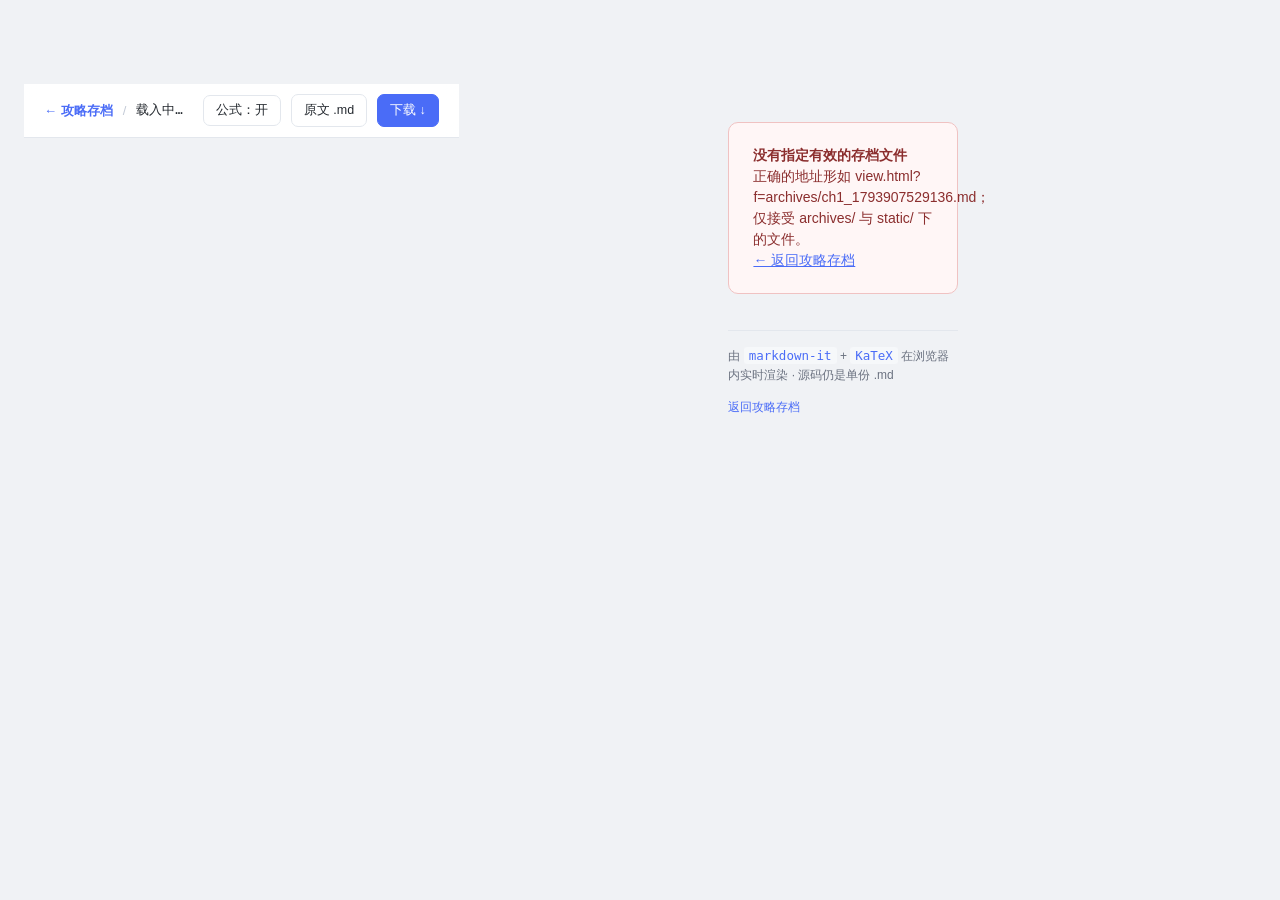
==== view.html @ 06af1749 "init" ====
<!DOCTYPE html>
<html lang="zh-CN">
<head>
    <meta charset="UTF-8">
    <meta name="viewport" content="width=device-width, initial-scale=1.0">
    <title>查看存档 · Deductrium 攻略存档</title>
    <meta name="description" content="按需读取 Markdown 并在浏览器内渲染，不预生成 HTML。">
    <link rel="icon" href="data:,">
    <link rel="stylesheet" href="assets/site.css">
    <link rel="stylesheet" href="assets/vendor/katex.min.css">
    <link rel="stylesheet" href="assets/viewer.css">
    <!-- defer 保证执行顺序：markdown-it → katex → auto-render → viewer -->
    <script src="assets/vendor/markdown-it.min.js" defer></script>
    <script src="assets/vendor/katex.min.js" defer></script>
    <script src="assets/vendor/auto-render.min.js" defer></script>
    <script src="assets/viewer.js" defer></script>
</head>
<body class="page-walkthrough has-site-nav" data-section="walkthrough">
    <header class="md-topbar">
        <a class="md-back" id="md-back" href="index.html">← 攻略存档</a>
        <span class="md-topbar__sep">/</span>
        <span class="md-topbar__file" id="md-title">载入中…</span>
        <span class="md-topbar__spacer"></span>
        <button class="md-btn" id="md-math-toggle" type="button">公式：开</button>
        <a class="md-btn" id="md-raw" href="#" target="_blank" rel="noopener">原文 .md</a>
        <a class="md-btn md-btn--primary" id="md-download" href="#" download>下载 ↓</a>
    </header>

    <div class="md-layout">
        <aside class="md-side" id="md-toc" hidden></aside>

        <main class="md-main">
            <div class="md-meta" id="md-meta"></div>

            <div class="md-status" id="md-status">
                <strong>正在读取并渲染…</strong>
                <p>只下载当前这一份 .md，仓库里没有为每个存档预生成 HTML。</p>
            </div>

            <article class="md-body" id="md-body" hidden></article>

            <footer class="md-foot">
                <span>由 <code>markdown-it</code> + <code>KaTeX</code> 在浏览器内实时渲染 · 源码仍是单份 .md</span>
                <a href="index.html">返回攻略存档</a>
            </footer>
        </main>
    </div>

    <script>
        /* 从中心页点进来的话，「←」优先回到来源页 */
        (function () {
            try {
                if (document.referrer && new URL(document.referrer).origin === location.origin) {
                    var a = document.getElementById('md-back');
                    a.addEventListener('click', function (e) {
                        if (history.length > 1) { e.preventDefault(); history.back(); }
                    });
                }
            } catch (e) { /* 忽略 */ }
        })();
    </script>
</body>
</html>
---- assets/site.css ----
/* ==========================================================================
   site.css · tabelog's local website 全站设计系统
   --------------------------------------------------------------------------
   单一设计源：设计变量、重置、页面骨架、站点顶栏、面包屑、页脚、首页组件。
   兼容层：保留旧站内页使用的 .container / .header / .section-header /
           .breadcrumb / .card-link / .footer / .version-section 等类名，
           使历史页面内联样式无需改动即可继续工作。
   工具页专属外观在 tools.css / tools-form.css，逻辑在 tools/*.js。
   ========================================================================== */

/* ============================ 01 设计变量 ============================ */
:root {
    --bg-color: #f0f2f5;
    --card-bg: #ffffff;
    --primary: #4a6cf7;
    --primary-hover: #3b5de7;
    --primary-soft: #eef2ff;
    --primary-line: #c7d2fe;
    --success: #22c55e;
    --success-hover: #16a34a;
    --danger: #ef4444;
    --danger-hover: #dc2626;
    --border: #e5e7eb;
    --text: #1f2937;
    --text-secondary: #6b7280;
    --shadow: 0 2px 8px rgba(0, 0, 0, 0.06), 0 4px 24px rgba(0, 0, 0, 0.04);
    --radius: 12px;
    --radius-sm: 8px;
    --transition: 0.2s ease;
    --font-mono: 'JetBrains Mono', 'Fira Code', 'Cascadia Code', 'Consolas', 'Monaco', monospace;

    /* 站点壳层 */
    --nav-height: 56px;
    --nav-bg: #111a2e;
    --nav-bg-2: #1b2a4a;
    --nav-fg: #e8edf7;
    --nav-fg-dim: #a9b6cf;
    --grad: linear-gradient(135deg, #4a6cf7 0%, #8b5cf6 100%);
}

/* ========================= 02 重置与页面骨架 ========================= */
* { margin: 0; padding: 0; box-sizing: border-box; }

body {
    font-family: 'Inter', 'PingFang SC', 'Microsoft YaHei', 'Helvetica Neue', -apple-system, sans-serif;
    background: var(--bg-color);
    color: var(--text);
    min-height: 100vh;
    padding: 32px 24px;
    display: flex;
    justify-content: center;
    align-items: flex-start;
    line-height: 1.5;
    -webkit-font-smoothing: antialiased;
    -moz-osx-font-smoothing: grayscale;
}

/* 全站顶栏为 fixed，所有挂了顶栏的页面统一让出顶部空间 */
body.has-site-nav { padding-top: calc(var(--nav-height) + 28px) !important; }

.container {
    width: 100%;
    max-width: 1280px;
    background: var(--card-bg);
    border-radius: var(--radius);
    box-shadow: var(--shadow);
    padding: 32px 28px;
    border: 1px solid var(--border);
}

/* ============================= 03 页头 ============================= */
.header { text-align: center; margin-bottom: 28px; }
.header h1 {
    font-size: 28px;
    font-weight: 700;
    letter-spacing: -0.5px;
    color: var(--text);
    display: flex;
    align-items: center;
    justify-content: center;
    gap: 10px;
}
.header h1 .icon { font-size: 30px; }
.header p { color: var(--text-secondary); font-size: 14px; margin-top: 6px; }

/* ========================= 04 区块头 / 徽标 ========================= */
.section-header {
    display: flex;
    align-items: center;
    justify-content: space-between;
    margin-bottom: 18px;
    flex-wrap: wrap;
    gap: 10px;
}
.section-header h2 {
    font-size: 16px;
    font-weight: 700;
    color: var(--text);
    display: flex;
    align-items: center;
    gap: 8px;
}
.badge {
    background: var(--primary);
    color: #fff;
    font-size: 12px;
    font-weight: 600;
    padding: 2px 10px;
    border-radius: 20px;
    letter-spacing: 0.5px;
}
.hint { font-size: 12px; color: var(--text-secondary); font-style: italic; }

/* ============================ 05 分隔线 ============================ */
.divider { border: none; border-top: 2px dashed var(--border); margin: 8px 0 28px; }

/* ==================== 06 兼容：旧页脚 / 行内代码 ==================== */
.footer {
    margin-top: 26px;
    padding-top: 16px;
    border-top: 1px solid var(--border);
    text-align: center;
    font-size: 12.5px;
    color: var(--text-secondary);
}
.footer a { color: var(--primary); font-weight: 600; text-decoration: none; }
.footer a:hover { text-decoration: underline; }
code {
    font-family: var(--font-mono);
    font-size: 12.5px;
    padding: 1px 6px;
    background: var(--primary-soft);
    border-radius: 4px;
    color: var(--primary);
}

/* ==================== 07 兼容：导航类页面结构 ==================== */
.version-section { margin-bottom: 28px; }
.version-section:last-child { margin-bottom: 8px; }
.version-section .section-header { margin-bottom: 12px; }
.about-text { font-size: 13.5px; line-height: 1.75; color: var(--text-secondary); padding: 4px 2px; }
.about-text a { color: var(--primary); font-weight: 600; text-decoration: none; }
.about-text a:hover { text-decoration: underline; }
.breadcrumb {
    font-size: 12.5px;
    color: var(--text-secondary);
    margin-bottom: 10px;
    display: flex;
    gap: 6px;
    align-items: center;
    flex-wrap: wrap;
}
.breadcrumb a { color: var(--primary); text-decoration: none; font-weight: 600; }
.breadcrumb a:hover { text-decoration: underline; }
.breadcrumb .sep { color: #cbd5e1; }
.card-link {
    display: inline-flex;
    align-items: center;
    gap: 4px;
    padding: 7px 14px;
    border-radius: 20px;
    font-size: 12.5px;
    font-weight: 600;
    text-decoration: none;
    transition: all var(--transition);
    border: 1.5px solid transparent;
    white-space: nowrap;
}
.card-link.primary { background: var(--primary); color: #fff; border-color: var(--primary); }
.card-link.primary:hover {
    background: var(--primary-hover);
    border-color: var(--primary-hover);
    box-shadow: 0 3px 10px rgba(74, 108, 247, 0.3);
}
.card-link.ghost { background: #fff; color: var(--text-secondary); border-color: var(--border); }
.card-link.ghost:hover { color: var(--primary); border-color: var(--primary-line); background: var(--primary-soft); }

/* ========================= 08 全站顶栏 ========================= */
.site-nav {
    position: fixed;
    top: 0; left: 0; right: 0;
    height: var(--nav-height);
    z-index: 1000;
    display: flex;
    align-items: center;
    gap: 28px;
    padding: 0 24px;
    background: linear-gradient(100deg, var(--nav-bg) 0%, var(--nav-bg-2) 100%);
    border-bottom: 1px solid rgba(255, 255, 255, 0.09);
    box-shadow: 0 2px 14px rgba(15, 23, 42, 0.18);
}
.site-nav__brand {
    display: inline-flex;
    align-items: center;
    gap: 10px;
    color: #fff;
    text-decoration: none;
    font-weight: 700;
    font-size: 15px;
    letter-spacing: -0.2px;
    white-space: nowrap;
    flex: none;
}
.site-nav__mark {
    width: 28px; height: 28px;
    display: grid; place-items: center;
    border-radius: 8px;
    background: var(--grad);
    font-size: 16px;
    box-shadow: 0 2px 10px rgba(74, 108, 247, 0.45);
}
.site-nav__dot { color: #a5b4fc; }
.site-nav__links {
    display: flex;
    align-items: center;
    gap: 2px;
    min-width: 0;
    overflow-x: auto;
    scrollbar-width: none;
}
.site-nav__links::-webkit-scrollbar { display: none; }
.site-nav__links a {
    color: var(--nav-fg-dim);
    text-decoration: none;
    font-size: 13px;
    font-weight: 600;
    padding: 6px 12px;
    border-radius: 8px;
    white-space: nowrap;
    transition: color var(--transition), background var(--transition);
}
.site-nav__links a:hover { color: #fff; background: rgba(255, 255, 255, 0.08); }
.site-nav__links a.is-active {
    color: #fff;
    background: rgba(122, 145, 255, 0.22);
    box-shadow: inset 0 0 0 1px rgba(165, 180, 252, 0.28);
}
.site-nav__repo {
    margin-left: auto;
    flex: none;
    color: var(--nav-fg);
    font-size: 12.5px;
    font-weight: 600;
    text-decoration: none;
    border: 1px solid rgba(255, 255, 255, 0.2);
    border-radius: 20px;
    padding: 5px 12px;
    transition: all var(--transition);
    white-space: nowrap;
}
.site-nav__repo:hover { background: rgba(255, 255, 255, 0.12); border-color: rgba(255, 255, 255, 0.4); }

/* ========================= 09 全站面包屑 ========================= */
.site-crumb {
    display: flex;
    align-items: center;
    flex-wrap: wrap;
    gap: 8px;
    font-size: 12.5px;
    color: var(--text-secondary);
    margin-bottom: 18px;
}
.site-crumb a { color: var(--primary); text-decoration: none; font-weight: 600; }
.site-crumb a:hover { text-decoration: underline; }
.site-crumb .sep { color: #cbd5e1; }
.site-crumb .cur { color: var(--text); font-weight: 600; }

/* ========================= 10 全站页脚 ========================= */
.site-footer {
    margin-top: 30px;
    padding-top: 18px;
    border-top: 1px solid var(--border);
    display: flex;
    align-items: center;
    justify-content: space-between;
    flex-wrap: wrap;
    gap: 10px;
    font-size: 12.5px;
    color: var(--text-secondary);
}
.site-footer a { color: var(--primary); text-decoration: none; font-weight: 600; }
.site-footer a:hover { text-decoration: underline; }
.site-footer .site-footer__links { display: flex; gap: 14px; flex-wrap: wrap; }

/* ========================= 11 首页组件 ========================= */
.page-home .container { padding-top: 40px; }

.hero { position: relative; text-align: center; padding: 12px 0 34px; overflow: hidden; }
.hero::before {
    content: "";
    position: absolute;
    top: -120px; left: 50%;
    width: 620px; height: 320px;
    transform: translateX(-50%);
    background: radial-gradient(ellipse at center, rgba(122, 145, 255, 0.20), rgba(139, 92, 246, 0.06) 55%, transparent 72%);
    pointer-events: none;
}
.hero__eyebrow {
    position: relative;
    display: inline-flex;
    align-items: center;
    gap: 8px;
    font-size: 11.5px;
    font-weight: 700;
    letter-spacing: 1.4px;
    text-transform: uppercase;
    color: var(--primary);
    background: var(--primary-soft);
    border: 1px solid var(--primary-line);
    border-radius: 20px;
    padding: 4px 14px;
    margin-bottom: 18px;
}
.hero h1 {
    position: relative;
    font-size: clamp(30px, 5vw, 46px);
    font-weight: 800;
    letter-spacing: -1.4px;
    line-height: 1.18;
    background: linear-gradient(120deg, #1f2937 10%, #4a6cf7 55%, #8b5cf6 95%);
    -webkit-background-clip: text;
    background-clip: text;
    -webkit-text-fill-color: transparent;
}
.hero > p {
    position: relative;
    max-width: 640px;
    margin: 14px auto 0;
    font-size: 15px;
    line-height: 1.8;
    color: var(--text-secondary);
}
.hero__actions { position: relative; display: flex; justify-content: center; gap: 10px; flex-wrap: wrap; margin-top: 24px; }
.btn {
    display: inline-flex;
    align-items: center;
    gap: 8px;
    padding: 10px 20px;
    border-radius: 10px;
    font-size: 13.5px;
    font-weight: 700;
    text-decoration: none;
    border: 1.5px solid transparent;
    transition: all var(--transition);
}
.btn--primary { background: var(--grad); color: #fff; box-shadow: 0 4px 16px rgba(74, 108, 247, 0.28); }
.btn--primary:hover { transform: translateY(-2px); box-shadow: 0 8px 24px rgba(74, 108, 247, 0.36); }
.btn--ghost { background: #fff; color: var(--text); border-color: var(--border); }
.btn--ghost:hover { border-color: var(--primary-line); color: var(--primary); background: var(--primary-soft); }
.hero__meta {
    position: relative;
    display: flex;
    justify-content: center;
    gap: 10px;
    flex-wrap: wrap;
    margin-top: 22px;
}
.hero__meta span {
    font-size: 11.5px;
    font-weight: 600;
    color: var(--text-secondary);
    background: #f8fafc;
    border: 1px solid var(--border);
    border-radius: 20px;
    padding: 4px 12px;
}
.hero__meta span::before { content: "●"; color: var(--success); margin-right: 6px; font-size: 8px; vertical-align: 1px; }

.section-title { margin: 34px 0 16px; }
.section-title h2 { font-size: 19px; font-weight: 800; letter-spacing: -0.4px; display: flex; align-items: center; gap: 9px; }
.section-title h2::before {
    content: "";
    width: 4px; height: 18px;
    border-radius: 3px;
    background: var(--grad);
}
.section-title p { font-size: 13px; color: var(--text-secondary); margin-top: 5px; }

.portal-grid {
    display: grid;
    grid-template-columns: repeat(auto-fill, minmax(250px, 1fr));
    gap: 16px;
}
.portal-card {
    position: relative;
    display: flex;
    flex-direction: column;
    gap: 10px;
    padding: 22px 20px 18px;
    background: #fbfcfe;
    border: 1px solid var(--border);
    border-radius: 14px;
    text-decoration: none;
    color: inherit;
    transition: all var(--transition);
}
.portal-card:hover {
    transform: translateY(-3px);
    border-color: var(--primary-line);
    background: #fff;
    box-shadow: 0 8px 26px rgba(74, 108, 247, 0.13);
}
.portal-card__icon { font-size: 28px; line-height: 1; }
.portal-card h3 { font-size: 16px; font-weight: 800; letter-spacing: -0.2px; }
.portal-card p { font-size: 12.8px; line-height: 1.7; color: var(--text-secondary); flex: 1; }
.portal-card__tags { display: flex; gap: 6px; flex-wrap: wrap; }
.portal-card__tags span {
    font-size: 10.5px;
    font-weight: 600;
    color: var(--primary);
    background: var(--primary-soft);
    border: 1px solid var(--primary-line);
    border-radius: 6px;
    padding: 2px 8px;
}
.portal-card__go {
    font-size: 12.5px;
    font-weight: 700;
    color: var(--primary);
    border-top: 1px dashed var(--border);
    padding-top: 12px;
}
.portal-card:hover .portal-card__go { color: var(--primary-hover); }
.portal-card.is-disabled { opacity: 0.62; background: #f8fafc; cursor: default; }
.portal-card.is-disabled:hover { transform: none; box-shadow: none; border-color: var(--border); }
.portal-card.is-disabled .portal-card__tags span { color: var(--text-secondary); background: #f1f5f9; border-color: var(--border); }
.portal-card.is-disabled .portal-card__go { color: var(--text-secondary); }

.site-tree {
    font-family: var(--font-mono);
    font-size: 12.5px;
    line-height: 2;
    color: var(--text);
    background: #f8fafc;
    border: 1px solid var(--border);
    border-radius: 10px;
    padding: 16px 20px;
    white-space: pre-wrap;
    overflow-x: auto;
}
.note-box {
    display: flex;
    gap: 12px;
    align-items: flex-start;
    background: var(--primary-soft);
    border: 1px solid var(--primary-line);
    border-radius: 10px;
    padding: 14px 18px;
    font-size: 13px;
    line-height: 1.75;
    color: var(--text);
}
.note-box .note-icon { font-size: 18px; flex: none; }
.note-box code { background: #fff; }

/* ========================= 12 404 页 ========================= */
.error-box { text-align: center; padding: 46px 0 30px; }
.error-box .code {
    font-size: clamp(64px, 14vw, 110px);
    font-weight: 800;
    letter-spacing: -4px;
    line-height: 1;
    background: var(--grad);
    -webkit-background-clip: text;
    background-clip: text;
    -webkit-text-fill-color: transparent;
}
.error-box h1 { font-size: 22px; margin-top: 12px; font-weight: 800; }
.error-box p { color: var(--text-secondary); font-size: 14px; margin: 10px 0 24px; }

/* ========================= 13 响应式 ========================= */
@media (max-width: 768px) {
    body { padding: 16px 10px; }
    .container { padding: 20px 14px; }
    .header h1 { font-size: 22px; }
    .site-nav { gap: 12px; padding: 0 12px; }
    .site-nav__brand span:last-child { display: none; }
    .site-nav__repo { display: none; }
    .site-footer { justify-content: center; text-align: center; }
}
@media (max-width: 400px) {
    .header h1 { font-size: 19px; }
    .hero__meta { gap: 6px; }
}
@media (prefers-reduced-motion: reduce) {
    * { transition-duration: 0.01ms !important; animation-duration: 0.01ms !important; }
}
---- assets/viewer.css ----
/* ==========================================================================
   viewer.css · 按需查看器排版（与原站 site.css 共存，不改动原文件）
   ========================================================================== */

:root {
    --md-fg: #24292f;
    --md-muted: #6b7280;
    --md-line: #e3e7ed;
    --md-code-bg: #f6f8fa;
    --md-primary: #4a6cf7;
}

.md-topbar {
    position: sticky; top: 0; z-index: 30;
    display: flex; align-items: center; gap: 10px;
    padding: 10px 20px;
    background: rgba(255, 255, 255, .94);
    backdrop-filter: blur(8px);
    border-bottom: 1px solid var(--md-line);
    font-size: 13px;
}
.md-back { color: var(--md-primary); text-decoration: none; font-weight: 700; white-space: nowrap; }
.md-back:hover { text-decoration: underline; }
.md-topbar__sep { color: #c3cad6; }
.md-topbar__file {
    font-family: ui-monospace, SFMono-Regular, Menlo, Consolas, monospace;
    font-size: 12.5px; color: var(--md-fg);
    overflow: hidden; text-overflow: ellipsis; white-space: nowrap; max-width: 42vw;
}
.md-topbar__spacer { flex: 1; }
.md-btn {
    flex: none; padding: 6px 12px;
    border: 1px solid var(--md-line); border-radius: 7px;
    background: #fff; color: var(--md-fg);
    font-size: 12.5px; font-family: inherit; text-decoration: none; cursor: pointer;
    white-space: nowrap;
}
.md-btn:hover { border-color: var(--md-primary); color: var(--md-primary); }
.md-btn--primary { background: var(--md-primary); border-color: var(--md-primary); color: #fff; }
.md-btn--primary:hover { color: #fff; opacity: .88; }

.md-layout {
    display: grid;
    grid-template-columns: 230px minmax(0, 1fr);
    gap: 28px;
    max-width: 1240px;
    margin: 0 auto;
    padding: 24px 22px 60px;
}
.md-side { position: sticky; top: 62px; align-self: start; max-height: calc(100vh - 90px); overflow: auto; font-size: 12.5px; }
.md-toc__title { font-weight: 700; color: var(--md-muted); margin-bottom: 8px; letter-spacing: .3px; }
.md-side ul { list-style: none; margin: 0; padding: 0; border-left: 2px solid var(--md-line); }
.md-side li a {
    display: block; padding: 4px 10px;
    color: var(--md-muted); text-decoration: none;
    overflow: hidden; text-overflow: ellipsis; white-space: nowrap;
}
.md-side li a:hover { color: var(--md-primary); background: #f3f6ff; }
.md-side .md-toc__h3 a { padding-left: 22px; font-size: 12px; }

.md-main { min-width: 0; }
.md-meta { color: var(--md-muted); font-size: 12.5px; margin-bottom: 14px; font-family: ui-monospace, Menlo, Consolas, monospace; }
.md-status {
    padding: 22px 24px; border: 1px solid var(--md-line);
    border-radius: 10px; background: #fafbfc; color: var(--md-muted); font-size: 14px;
}
.md-status.is-error { border-color: #f0c2c2; background: #fff6f6; color: #8b2e2e; }
.md-status strong { color: var(--md-fg); }
.md-status.is-error strong { color: #8b2e2e; }
.md-status a { color: var(--md-primary); }

/* ---------- 正文 ---------- */
.md-body {
    color: var(--md-fg);
    font-size: 15px; line-height: 1.78;
    word-wrap: break-word;
}
.md-body > :first-child { margin-top: 0; }
.md-body h1, .md-body h2, .md-body h3, .md-body h4 {
    line-height: 1.4; margin: 1.6em 0 .6em; font-weight: 700;
    scroll-margin-top: 70px;
}
.md-body h1 { font-size: 1.7em; border-bottom: 1px solid var(--md-line); padding-bottom: .3em; }
.md-body h2 { font-size: 1.35em; border-bottom: 1px solid var(--md-line); padding-bottom: .25em; }
.md-body h3 { font-size: 1.15em; }
.md-body h4 { font-size: 1em; }
.md-body p, .md-body ul, .md-body ol, .md-body blockquote, .md-body table, .md-body pre { margin: 0 0 1em; }
.md-body ul, .md-body ol { padding-left: 1.8em; }
.md-body li { margin: .25em 0; }
.md-body a { color: var(--md-primary); text-decoration: none; }
.md-body a:hover { text-decoration: underline; }
.md-body blockquote {
    padding: 2px 16px; border-left: 4px solid #c9d5ff;
    background: #f7f9ff; color: #3c4658;
}
.md-body blockquote > :last-child { margin-bottom: 0; }
.md-body hr { border: 0; border-top: 1px solid var(--md-line); margin: 2em 0; }

.md-body code {
    font-family: ui-monospace, SFMono-Regular, Menlo, Consolas, monospace;
    font-size: .88em; background: var(--md-code-bg);
    padding: .15em .4em; border-radius: 4px; border: 1px solid #edf0f4;
}
.md-body pre {
    position: relative;
    background: var(--md-code-bg); border: 1px solid var(--md-line);
    border-radius: 8px; padding: 14px 16px; overflow: auto;
    line-height: 1.6; font-size: 13px;
}
.md-body pre code { background: none; border: 0; padding: 0; font-size: inherit; }
.md-copy {
    position: absolute; top: 8px; right: 8px;
    padding: 3px 9px; font-size: 11.5px; font-family: inherit;
    border: 1px solid var(--md-line); border-radius: 5px;
    background: #fff; color: var(--md-muted); cursor: pointer;
    opacity: 0; transition: opacity .15s;
}
.md-body pre:hover .md-copy { opacity: 1; }

.md-body table { border-collapse: collapse; display: block; overflow-x: auto; max-width: 100%; font-size: 14px; }
.md-body th, .md-body td { border: 1px solid var(--md-line); padding: 7px 12px; text-align: left; }
.md-body th { background: #f6f8fa; font-weight: 700; }
.md-body tr:nth-child(even) td { background: #fcfdfe; }

/* 游戏记号 <Esc> <a1> 等被转义后显示为文本，用等宽体标出更清楚 */
.md-body s { text-decoration: line-through; opacity: .7; }

/* ---------- 数学 ---------- */
.md-math-block { display: block; }
.md-body .katex-display {
    overflow-x: auto; overflow-y: hidden;
    padding: 6px 0; margin: 1.1em 0;
}
.md-body .katex-display > .katex { white-space: nowrap; }
.md-math-inline .katex { font-size: 1.02em; }
.katex-error { color: #c0392b; font-family: ui-monospace, Menlo, Consolas, monospace; font-size: 12px; }

.md-foot {
    display: flex; justify-content: space-between; gap: 14px; flex-wrap: wrap;
    margin-top: 36px; padding-top: 16px;
    border-top: 1px solid var(--md-line);
    color: var(--md-muted); font-size: 12px;
}
.md-foot code { background: var(--md-code-bg); padding: 1px 5px; border-radius: 3px; }
.md-foot a { color: var(--md-primary); text-decoration: none; }

@media (max-width: 900px) {
    .md-layout { grid-template-columns: 1fr; gap: 0; padding: 18px 16px 48px; }
    .md-side { display: none; }
    .md-topbar { padding: 9px 12px; gap: 7px; flex-wrap: wrap; }
    .md-topbar__file { max-width: 60vw; }
    .md-topbar__sep { display: none; }
    .md-topbar__spacer { display: none; }
    .md-btn { padding: 5px 9px; font-size: 12px; }
}
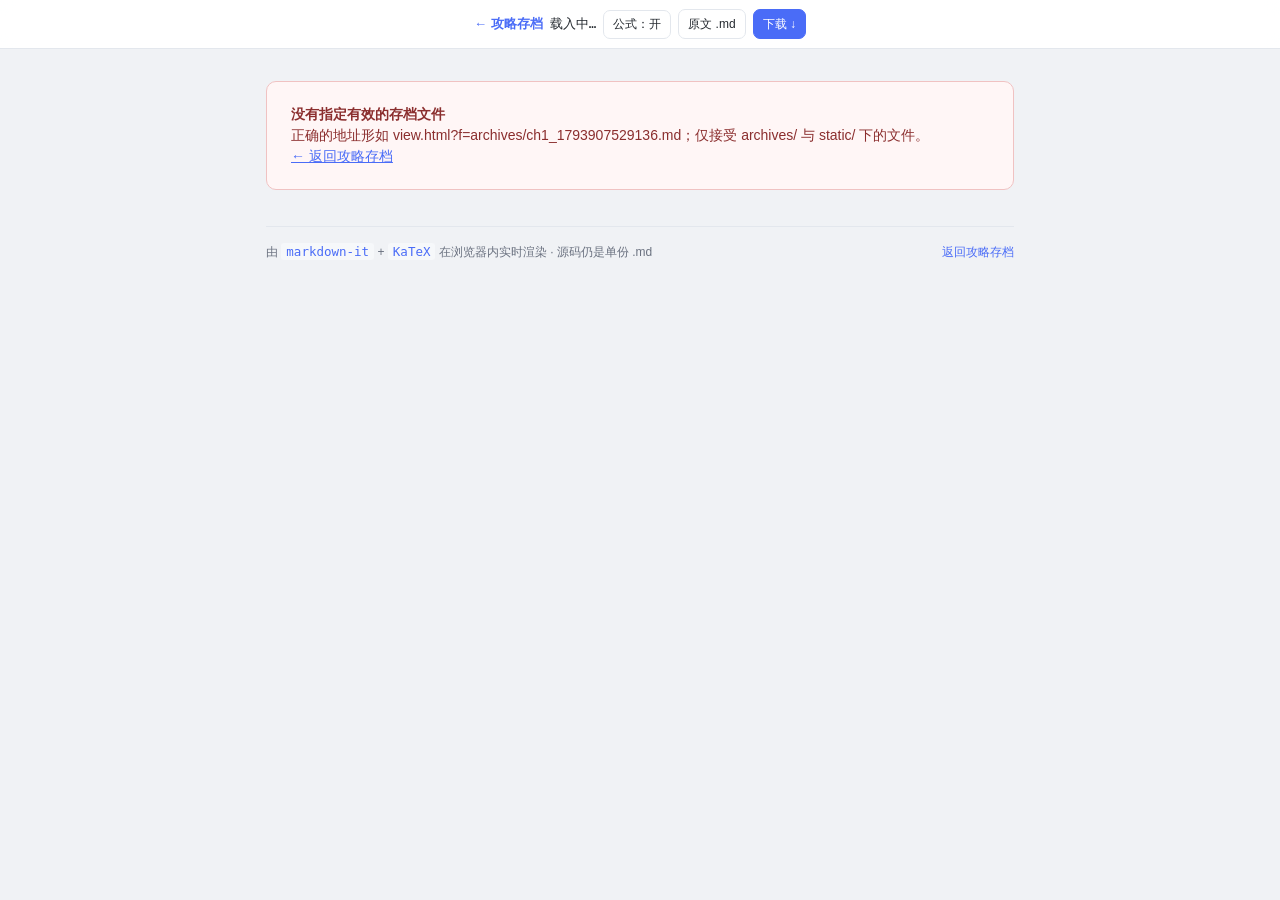
==== commit 67895057: "fix the settings and layout of the view page" ====
--- a/view.html
+++ b/view.html
@@ -8,12 +8,13 @@
     <link rel="icon" href="data:,">
     <link rel="stylesheet" href="assets/site.css">
     <link rel="stylesheet" href="assets/vendor/katex.min.css">
-    <link rel="stylesheet" href="assets/viewer.css">
+    <link rel="stylesheet" href="assets/viewer.css?v=2">
     <!-- defer 保证执行顺序：markdown-it → katex → auto-render → viewer -->
+    <!-- ?v=2 破缓存：改过 viewer.js / viewer.css 后，浏览器会重新拉取而不是沿用旧副本 -->
     <script src="assets/vendor/markdown-it.min.js" defer></script>
     <script src="assets/vendor/katex.min.js" defer></script>
     <script src="assets/vendor/auto-render.min.js" defer></script>
-    <script src="assets/viewer.js" defer></script>
+    <script src="assets/viewer.js?v=2" defer></script>
 </head>
 <body class="page-walkthrough has-site-nav" data-section="walkthrough">
     <header class="md-topbar">
--- a/assets/viewer.css
+++ b/assets/viewer.css
@@ -10,9 +10,28 @@
     --md-primary: #4a6cf7;
 }
 
+/* ★ 关键：原站 site.css 把 body 设成横向 flex（display:flex +
+   justify-content:center + padding:32px 24px），并给 .has-site-nav 加了
+   !important 的 padding-top。那是给「.site-nav + .container」并排布局用的。
+   view.html 复用了同样的 body class，结果顶栏与文档区被当成两个并排 flex
+   item：顶栏缩成左上角一小块、文档被挤到右边、顶部还多出 84px。
+   viewer.css 只在查看器页加载，可安全覆盖回标准块级流（不影响主页/中心页）。
+   字体、背景、颜色等继承 site.css 的部分全部保留。 */
+body.page-walkthrough {
+    display: block !important;
+    justify-content: normal !important;
+    align-items: normal !important;
+    flex-wrap: normal !important;
+    padding: 0 !important;
+    margin: 0 !important;
+    max-width: none !important;
+}
+
 .md-topbar {
+    /* 固定在最上部，且整条工具组居中（不再左侧贴边、按钮被推到最右） */
     position: sticky; top: 0; z-index: 30;
-    display: flex; align-items: center; gap: 10px;
+    display: flex; align-items: center; justify-content: center;
+    flex-wrap: wrap; gap: 10px;
     padding: 10px 20px;
     background: rgba(255, 255, 255, .94);
     backdrop-filter: blur(8px);
@@ -27,7 +46,7 @@
     font-size: 12.5px; color: var(--md-fg);
     overflow: hidden; text-overflow: ellipsis; white-space: nowrap; max-width: 42vw;
 }
-.md-topbar__spacer { flex: 1; }
+.md-topbar__spacer { display: none; }  /* 居中布局下不再需要撑开左右 */
 .md-btn {
     flex: none; padding: 6px 12px;
     border: 1px solid var(--md-line); border-radius: 7px;
@@ -40,12 +59,17 @@
 .md-btn--primary:hover { color: #fff; opacity: .88; }
 
 .md-layout {
+    /* 目录仍是左侧相邻的一列，宽度 230px、间距 28px 与原来完全一致；
+       正文列宽固定 780px，并「严格居中于视口」：
+       容器左边缘 = 50% - (目录 230 + 间距 28 + 正文 780/2) = 50% - 648px，
+       于是正文列中心恰好落在视口中心线上，目录仍挂在它左边。 */
     display: grid;
-    grid-template-columns: 230px minmax(0, 1fr);
+    grid-template-columns: 230px minmax(0, 780px);
     gap: 28px;
-    max-width: 1240px;
-    margin: 0 auto;
-    padding: 24px 22px 60px;
+    width: calc(230px + 28px + 780px);
+    max-width: calc(100% - 44px);
+    margin-left: calc(50% - 648px);
+    padding: 24px 0 60px;
 }
 .md-side { position: sticky; top: 62px; align-self: start; max-height: calc(100vh - 90px); overflow: auto; font-size: 12.5px; }
 .md-toc__title { font-weight: 700; color: var(--md-muted); margin-bottom: 8px; letter-spacing: .3px; }
@@ -144,12 +168,19 @@
 .md-foot code { background: var(--md-code-bg); padding: 1px 5px; border-radius: 3px; }
 .md-foot a { color: var(--md-primary); text-decoration: none; }
 
-@media (max-width: 900px) {
-    .md-layout { grid-template-columns: 1fr; gap: 0; padding: 18px 16px 48px; }
+/* 视口不够宽时（margin-left 会变负、目录挤出屏幕），
+   目录收起，正文独占一列并居中 */
+@media (max-width: 1320px) {
+    .md-layout {
+        display: block;
+        width: auto;
+        max-width: 780px;
+        margin: 0 auto;
+        padding: 18px 16px 48px;
+    }
     .md-side { display: none; }
-    .md-topbar { padding: 9px 12px; gap: 7px; flex-wrap: wrap; }
+    .md-topbar { padding: 9px 12px; gap: 7px; }
     .md-topbar__file { max-width: 60vw; }
     .md-topbar__sep { display: none; }
-    .md-topbar__spacer { display: none; }
     .md-btn { padding: 5px 9px; font-size: 12px; }
 }
